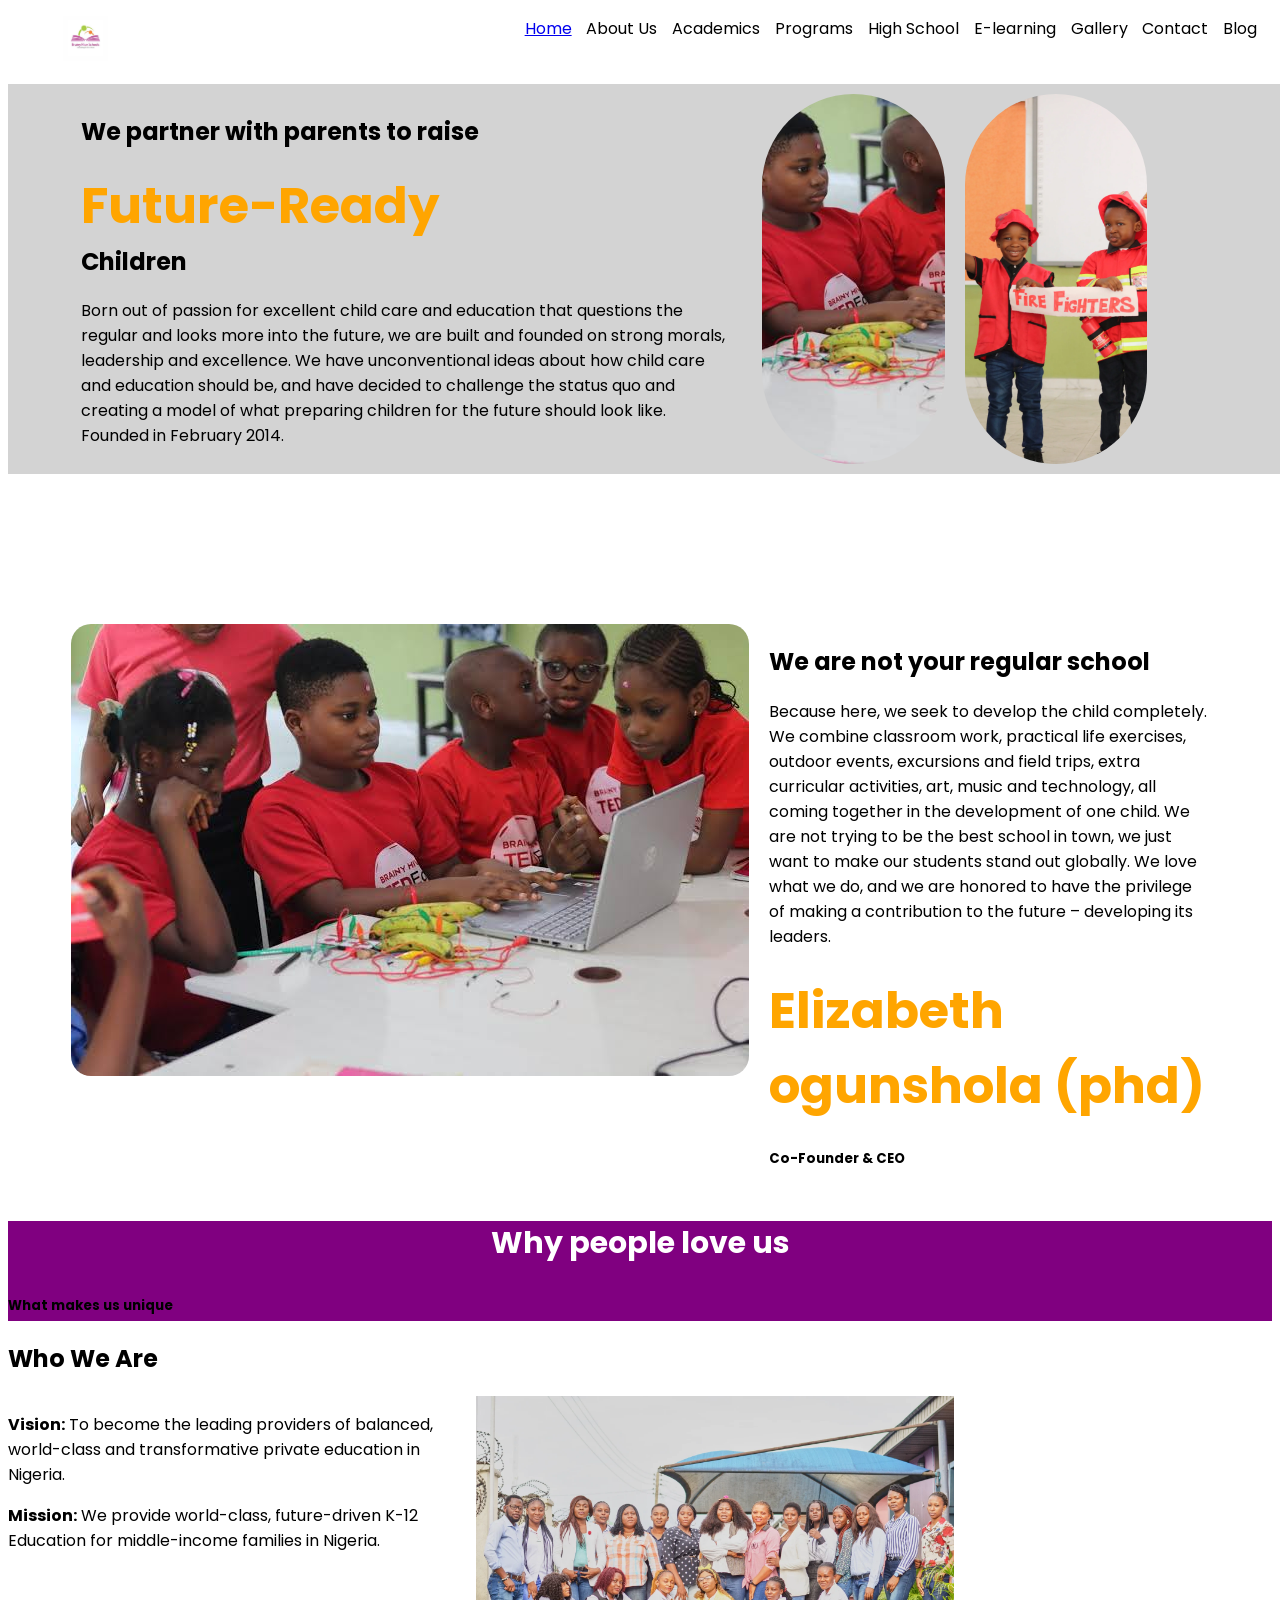
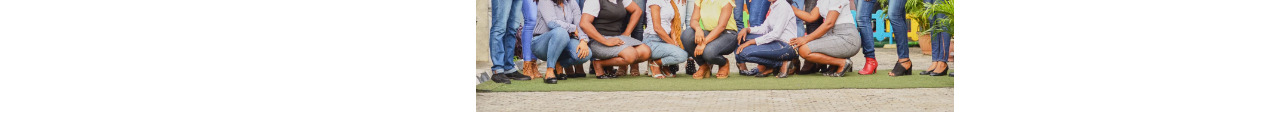
==== about us.html @ a7ee7b96 "next commit" ====
<!DOCTYPE html>
<html lang="en">

<head>
    <meta charset="UTF-8">
    <meta name="viewport" content="width=device-width, initial-scale=1.0">
    <title>About us</title>
    <link rel="stylesheet" href="about us.css">
</head>

<body>


    <header>
        <nav class="brain-nav">
            <ul class="brain-ul">
                <li><img width="10%" src="./Images/Brainy Hive Schools.jpg" alt=""></li>
              <li><a href="index.html">Home</a></li>
                <li>About Us</li>
                <li>Academics</li>
                <li>Programs</li>
                <li>High School</li>
                <li>E-learning</li>
                <li>Gallery</li>
                <li>Contact</li>
                <li>Blog</li>
            </ul>
        </nav>
    </header>
    <nav class="navbar">

        <a href="#" class="logo"><img width="10%" src="./Images/Brainy Hive Schools.jpg" alt=""></a>

        <input type="checkbox" id="menu-toggle">

        <label for="menu-toggle" class="menu-icon">
            <span></span>
            <span></span>
            <span></span>
        </label>

        <ul class="nav-links">


            <li><a href="index.html">Home</a></li>
            <li><a href="./about us.html">About Us</a></li>
            <li><a href="">Academics</a></li>
            <li>Programs</li>
            <li>High School</li>
            <li>E-learning</li>
            <li>Gallery</li>
            <li>Contact</li>
            <li>Blog</li>
        </ul>

    </nav>
    <section class="brainy-hive">
        <div class="firefighters">
            <div>
                <h2>We partner with parents to raise</h2>
                <h1><span class="spanner">Future-Ready</span><br>Children</h1>
                <p>Born out of passion for excellent child care and education that questions the regular and looks more
                    into the
                    future, we are built and founded on strong morals, leadership and excellence. We have unconventional
                    ideas
                    about how child care and education should be, and have decided to challenge the status quo and
                    creating a
                    model of what preparing children for the future should look like. Founded in February 2014.</p>
            </div>
            <div class="img">
                <img class="imgs" width="10%" src="./Images/ted edder.jpg" alt="">
                <img class="imgs" width="10%" src="./Images/IMG_2978-scaled.webp" alt="">
            </div>
        </div>

    </section>

    <section>
        <div class="coventry">
            <div>
                <img class="border" src="./Images/ted edder.jpg" alt="">
            </div>
            <div class="nice">
                <h2>We are not your regular school</h2>
                <p>Because here, we seek to develop the child completely. We combine classroom work, practical life
                    exercises, outdoor events, excursions and field trips, extra curricular activities, art, music and
                    technology, all coming together in the development of one child. We are not trying to be the best
                    school in town, we just want to make our students stand out globally. We love what we do, and we are
                    honored to have the privilege of making a contribution to the future – developing its leaders.</p>
                <h6><span class="spanner">Elizabeth ogunshola (phd)</span></h6>
                <h5>Co-Founder & CEO</h5>
            </div>
        </div>
    </section>
    <section class="Why-people-love-us">
        <h3>Why people love us</h3>
        <h5>What makes us unique</h5>
     <div>
        <div></div>
     </div>
            
         </section>
            
           















         <section class="sect">
        <h2>Who We Are</h2>
        <div class="mission">
            <div>
                <p><strong>Vision:</strong> To become the leading providers of balanced, world-class and transformative
                    private education
                    in Nigeria.</p>
                <p><strong>Mission:</strong> We provide world-class, future-driven K-12 Education for middle-income
                    families in Nigeria.
                </p>

            </div>
            <div>
                <img width="60%" src="./Images/teachers.webp" alt="">
            </div>
        </div>
    </section>
</body>

</html>
---- about us.css ----
@import url('https://fonts.googleapis.com/css2?family=Lobster+Two:ital,wght@0,400;0,700;1,400;1,700&family=Merriweather:ital,opsz,wght@0,18..144,300..900;1,18..144,300..900&family=Montserrat:ital,wght@0,100..900;1,100..900&family=Onest:wght@100..900&family=Oswald:wght@200..700&family=Poppins:ital,wght@0,100;0,200;0,300;0,400;0,500;0,600;0,700;0,800;0,900;1,100;1,200;1,300;1,400;1,500;1,600;1,700;1,800;1,900&display=swap');

/* NAVBAR */
.navbar {
    width: 100%;
    height: 70px;
    padding: 0px 15px;
    display: none;
    align-items: center;
    justify-content: space-between;
    background: black;
    position: relative;
    z-index: 1000;
}

.logo {

    font-size: 24px;
    font-weight: bold;
    text-decoration: none;
}

/* DESKTOP MENU */
.nav-links {
    display: flex;
    align-items: center;
    gap: 30px;
    list-style: none;
}

.nav-links a {

    text-decoration: none;
    font-size: 16px;
    transition: opacity 0.3s ease;
}

.nav-links a:hover {
    opacity: 0.7;
}

/* HIDE CHECKBOX */
#menu-toggle {
    display: none;
}

/* HAMBURGER */
.menu-icon {
    display: none;
    width: 30px;
    height: 24px;
    cursor: pointer;
    flex-direction: column;
    justify-content: space-between;
}

.menu-icon span {
    display: block;
    width: 100%;
    height: 3px;
    background: black;
    border-radius: 10px;
    transition: 0.3s ease;
}



body {
    font-family: Poppins;
}

.brain-ul {
    display: flex;
    justify-content: space-evenly;
    list-style-type: none;
    font-family: Poppins;

}

.brain-nav ul:first-child {
    margin-right: auto;
}

.spanner {
    color: orange;
    font-size: 50px;
}

.brainy-hive {
    background-color: lightgrey;
    margin: auto;
    padding: 10px;
    width: 100%;
}

.firefighters {
    display: flex;
    gap: 30px;
    width: 90%;
    margin: auto;

}

.img {
    display: flex;

    gap: 20px;
}

.imgs {
    border-radius: 200px;
    object-fit: cover;
    width: 40%;
}

.coventry {
    display: flex;
    margin: auto;
    width: 90%;
    gap: 20px;
    margin-top: 150px;
}

.border {
    border-radius: 20px;
}

.Why-people-love-us {
    background-color: purple;
    height: 100px;
}

.Why-people-love-us h3{
    color: white;
    text-align: center;
    font-size: 30px;
}

.mission {
    display: flex;
    gap: 20px;
margin: auto;
}

@media(max-width: 768px) {
       .navbar {
        background-color: white;

    }

    .menu-icon {
        display: flex;
        flex-direction: column;
        justify-content: space-between;
        align-items: center;
        margin-left: auto;
    }

    .nav-links {
        position: absolute;
        top: 70px;
        left: 0;

        width: 100%;
        padding: 25px 5%;

        background: white;

        flex-direction: column;
        align-items: flex-start;
        gap: 20px;

        opacity: 0;
        visibility: hidden;
        transform: translateY(-10px);

        transition:
            opacity 0.3s ease,
            transform 0.3s ease,
            visibility 0.3s ease;
    }

    /* SHOW MENU */
    #menu-toggle:checked~.nav-links {
        opacity: 1;
        visibility: visible;
        transform: translateY(0);
    }

    /* TURN HAMBURGER INTO X */
    #menu-toggle:checked+.menu-icon span:nth-child(1) {
        transform: translateY(10.5px) rotate(45deg);
    }

    #menu-toggle:checked+.menu-icon span:nth-child(2) {
        opacity: 0;
    }

    #menu-toggle:checked+.menu-icon span:nth-child(3) {
        transform: translateY(-10.5px) rotate(-45deg);
    }

    header {
        display: none;
    }
    .firefighters {
        flex-direction: column;
    }

    .coventry {
        flex-direction: column-reverse;
       
    }

    .border {
        width: 100%;
    }

    .spanner {
        font-size: 20px;
    }

    .mission {
        flex-direction: column-reverse;
        width: 100%;
        text-align: center;
    }

    .sect h2 {
        text-align: center;
    }
}
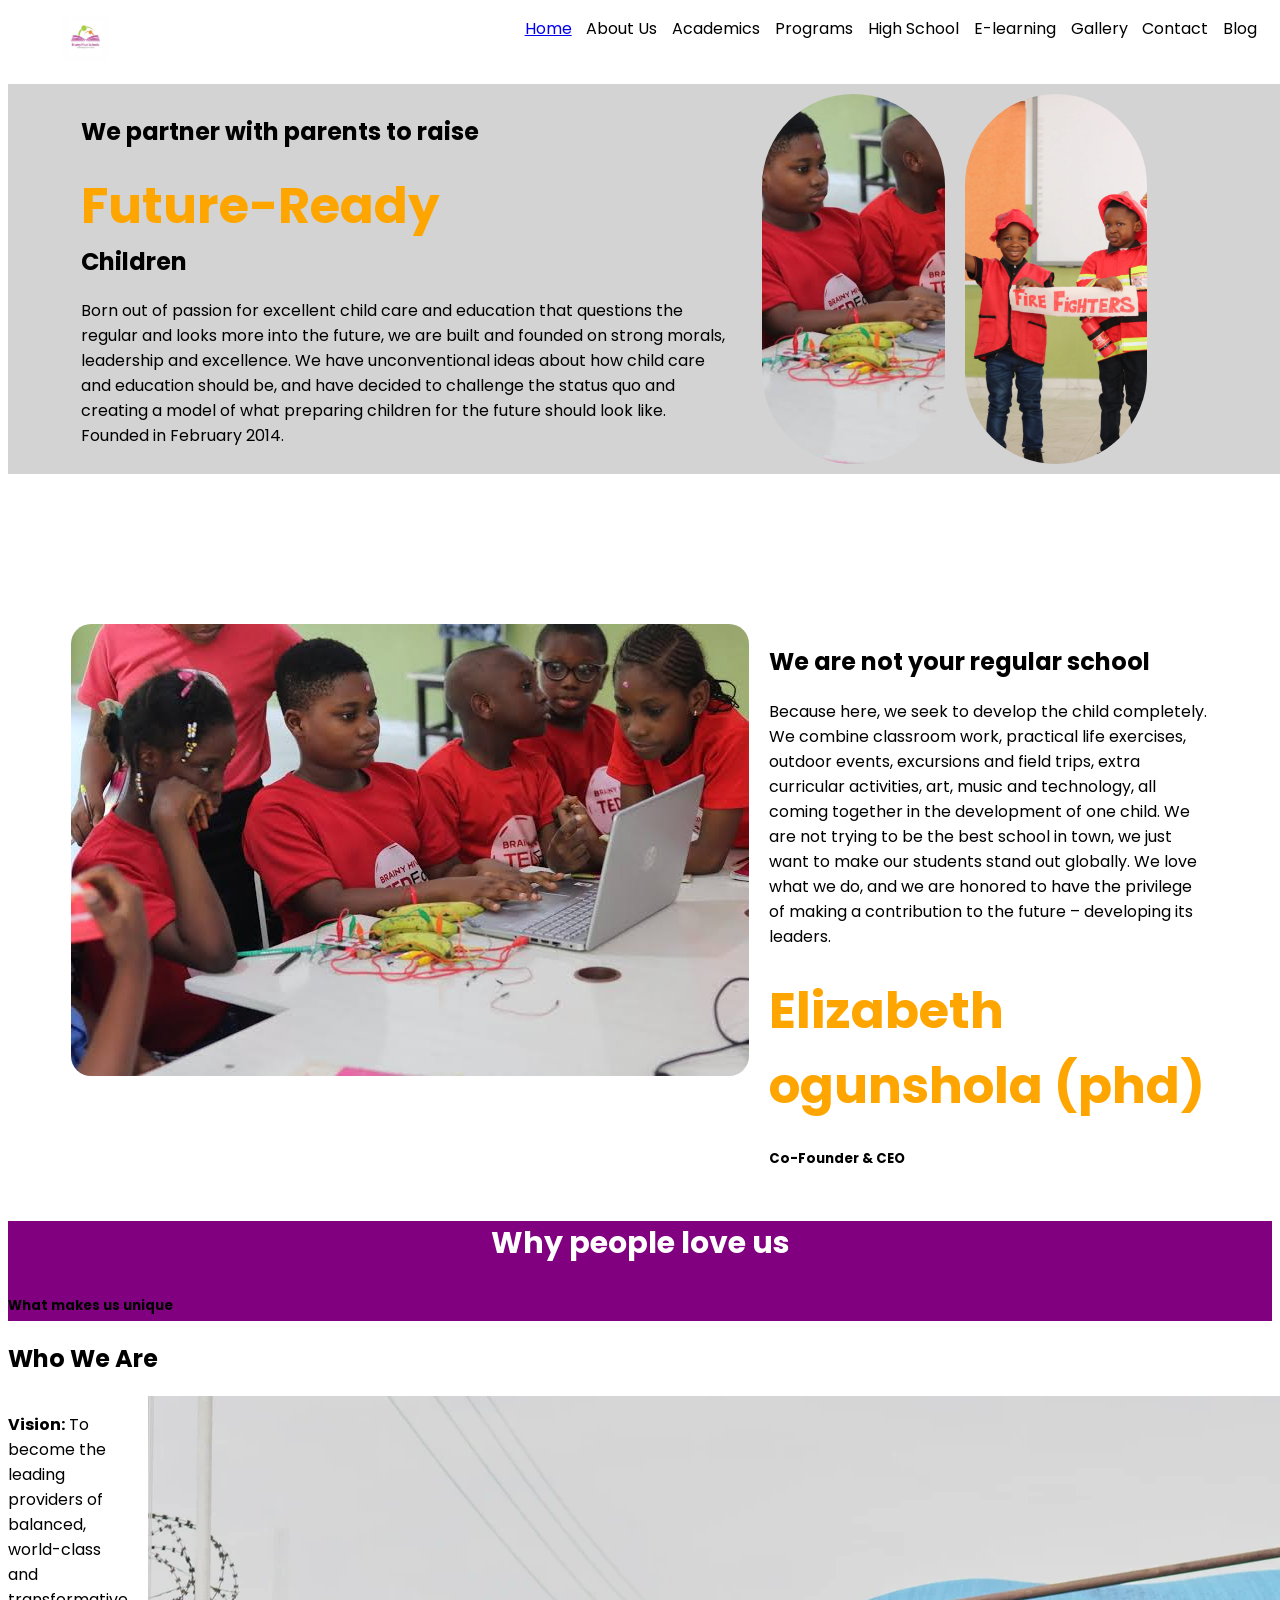
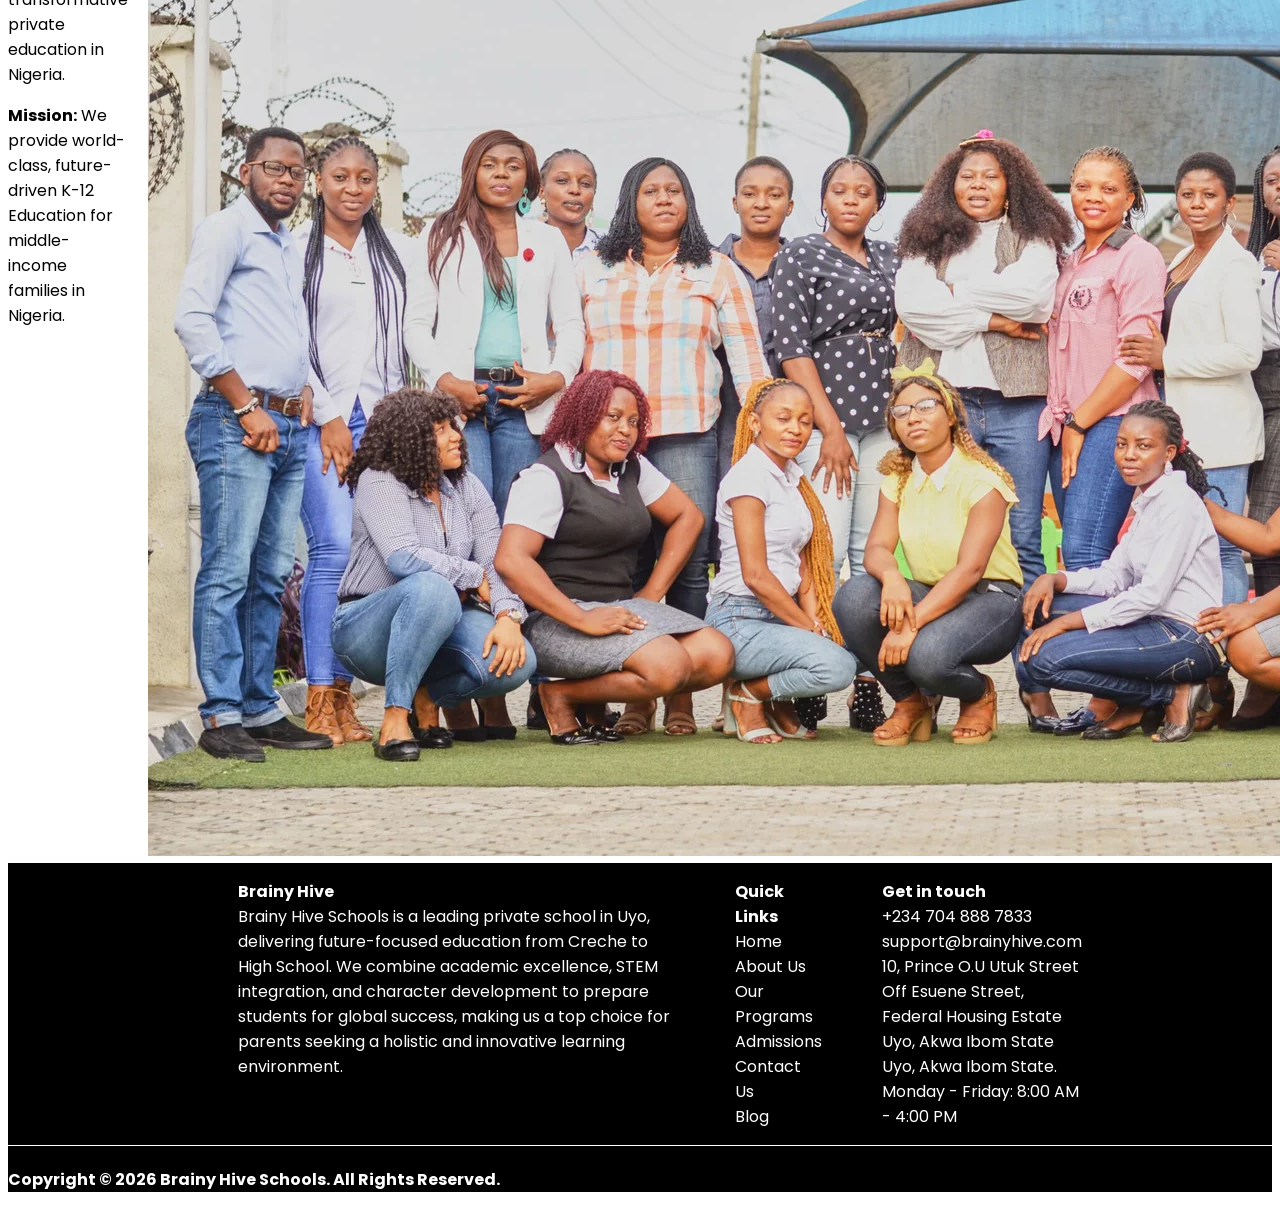
==== commit c0a3fa50: "first commit" ====
--- a/about us.html
+++ b/about us.html
@@ -44,7 +44,7 @@
 
             <li><a href="index.html">Home</a></li>
             <li><a href="./about us.html">About Us</a></li>
-            <li><a href="">Academics</a></li>
+            <li><a href="./academics.html">Academics</a></li>
             <li>Programs</li>
             <li>High School</li>
             <li>E-learning</li>
@@ -130,10 +130,46 @@
 
             </div>
             <div>
-                <img width="60%" src="./Images/teachers.webp" alt="">
+                <img class="imng" src="./Images/teachers.webp" alt="">
             </div>
         </div>
     </section>
+     <footer class="fot">
+            <div class="footer-div">
+                <ul>
+                    <li><strong>Brainy Hive</strong></li>
+                    <li>Brainy Hive Schools is a leading private school in Uyo, delivering future-focused education from
+                        Creche to High School. We combine academic excellence, STEM integration, and character
+                        development
+                        to prepare students for global success, making us a top choice for parents seeking a holistic
+                        and
+                        innovative learning environment.</li>
+
+                </ul>
+                <ul>
+                    <li><Strong>Quick Links</Strong></li>
+                    <li>Home</li>
+                    <li>About Us</li>
+                    <li>Our Programs</li>
+                    <li>Admissions</li>
+                    <li>Contact Us</li>
+                    <li>Blog</li>
+                </ul>
+                <ul>
+                    <li><strong>Get in touch</strong></li>
+                    <li>+234 704 888 7833</li>
+                    <li>support@brainyhive.com</li>
+                    <li>10, Prince O.U Utuk Street Off Esuene Street, Federal Housing Estate Uyo, Akwa Ibom State Uyo,
+                        Akwa
+                        Ibom State.</li>
+                    <li>Monday - Friday: 8:00 AM - 4:00 PM</li>
+                </ul>
+
+            </div>
+            <div class="last">
+                <h4>Copyright © 2026 Brainy Hive Schools. All Rights Reserved.</h4>
+            </div>
+        </footer>
 </body>
 
 </html>
--- a/about us.css
+++ b/about us.css
@@ -130,7 +130,7 @@
     height: 100px;
 }
 
-.Why-people-love-us h3{
+.Why-people-love-us h3 {
     color: white;
     text-align: center;
     font-size: 30px;
@@ -139,11 +139,40 @@
 .mission {
     display: flex;
     gap: 20px;
-margin: auto;
-}
+    margin: auto;
+}
+
+.fot {
+    font-family: Poppins;
+    background-color: black;
+    color: white;
+
+
+
+}
+
+.last {
+    border-top: 1px white solid;
+}
+
+.footer-div {
+    display: flex;
+    gap: 20px;
+    width: 70%;
+    margin: auto;
+    
+}
+
+.footer-div li {
+    list-style-type: none;
+
+
+}
+
+
 
 @media(max-width: 768px) {
-       .navbar {
+    .navbar {
         background-color: white;
 
     }
@@ -154,6 +183,16 @@
         justify-content: space-between;
         align-items: center;
         margin-left: auto;
+    }
+
+    .footer-div {
+        flex-direction: column;
+        margin: 0px;
+        padding: 0px;
+    }
+
+    .last {
+        text-align: center;
     }
 
     .nav-links {
@@ -203,13 +242,14 @@
     header {
         display: none;
     }
+
     .firefighters {
         flex-direction: column;
     }
 
     .coventry {
         flex-direction: column-reverse;
-       
+
     }
 
     .border {
@@ -229,4 +269,4 @@
     .sect h2 {
         text-align: center;
     }
-}
+}
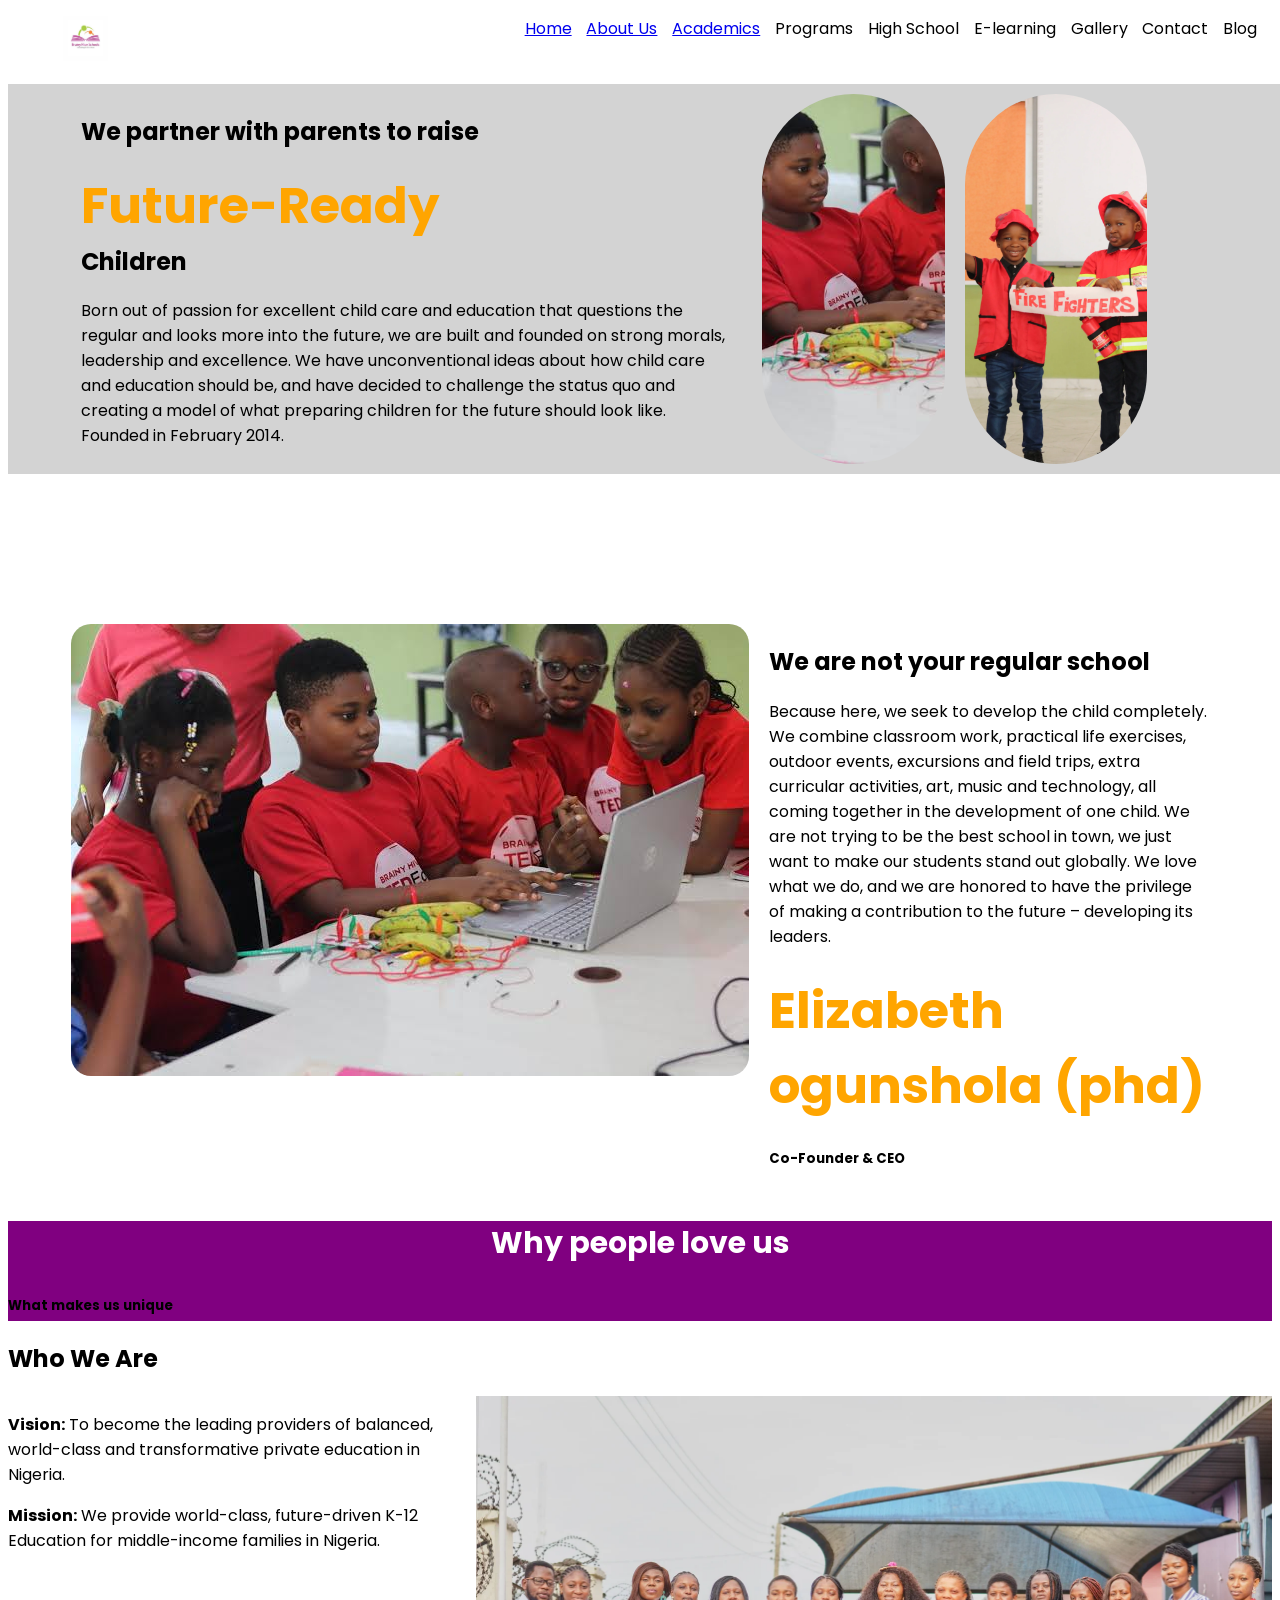
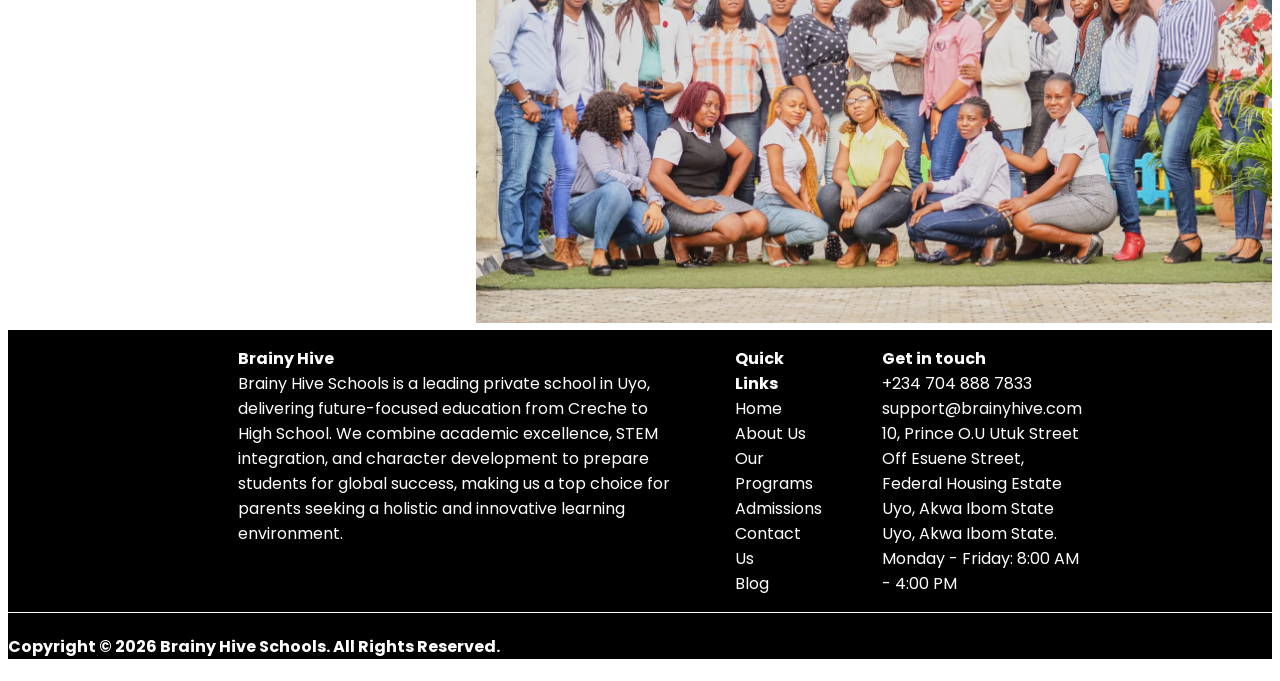
==== commit c2b799b1: "next commit" ====
--- a/about us.html
+++ b/about us.html
@@ -16,8 +16,8 @@
             <ul class="brain-ul">
                 <li><img width="10%" src="./Images/Brainy Hive Schools.jpg" alt=""></li>
               <li><a href="index.html">Home</a></li>
-                <li>About Us</li>
-                <li>Academics</li>
+                <li><a href="about us.html">About Us</a></li>
+                <li><a href="academics.html">Academics</a></li>
                 <li>Programs</li>
                 <li>High School</li>
                 <li>E-learning</li>
@@ -130,7 +130,7 @@
 
             </div>
             <div>
-                <img class="imng" src="./Images/teachers.webp" alt="">
+                <img width="100%" class="imng" src="./Images/teachers.webp" alt="">
             </div>
         </div>
     </section>
--- a/about us.css
+++ b/about us.css
@@ -19,6 +19,9 @@
     font-weight: bold;
     text-decoration: none;
 }
+.inmg {
+    width: 0% !important;
+}
 
 /* DESKTOP MENU */
 .nav-links {
@@ -176,6 +179,9 @@
         background-color: white;
 
     }
+    .inmg {
+        width: 0%;
+    }
 
     .menu-icon {
         display: flex;
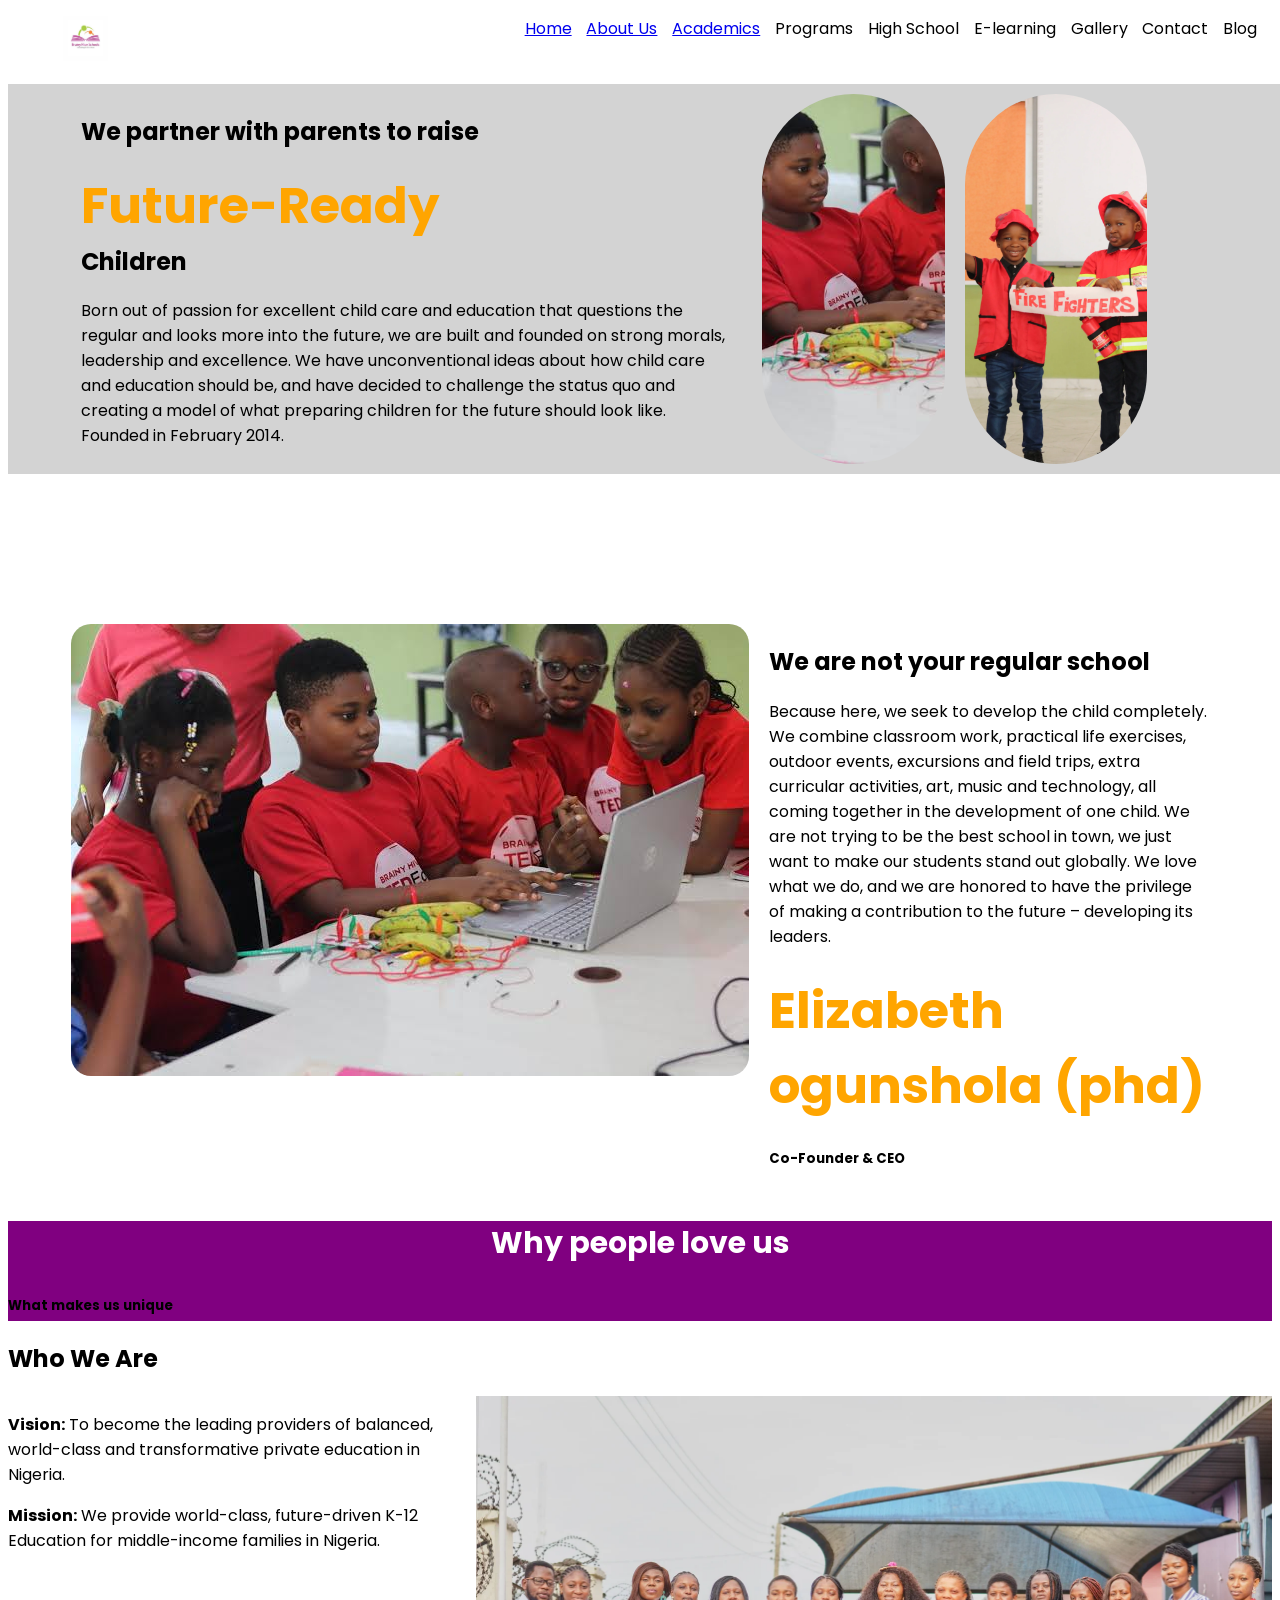
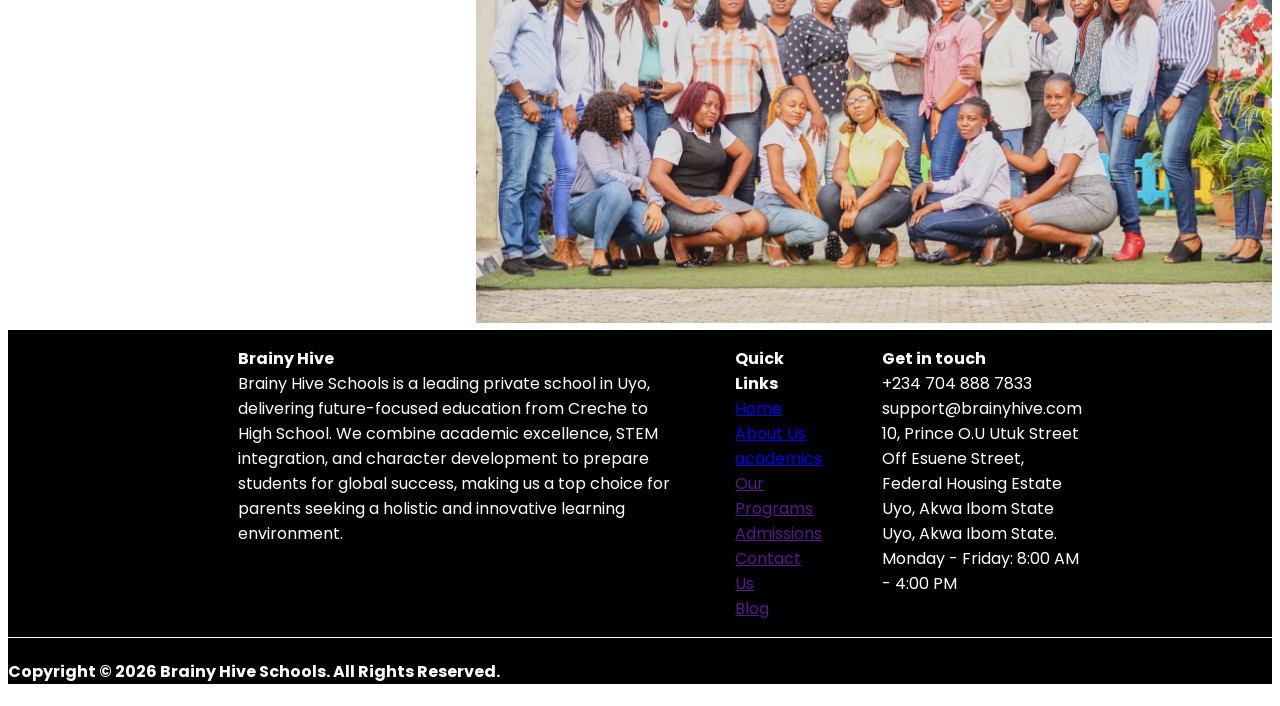
==== commit c79b6c9d: "My first commit" ====
--- a/about us.html
+++ b/about us.html
@@ -134,7 +134,8 @@
             </div>
         </div>
     </section>
-     <footer class="fot">
+    
+        <footer class="fot">
             <div class="footer-div">
                 <ul>
                     <li><strong>Brainy Hive</strong></li>
@@ -148,12 +149,13 @@
                 </ul>
                 <ul>
                     <li><Strong>Quick Links</Strong></li>
-                    <li>Home</li>
-                    <li>About Us</li>
-                    <li>Our Programs</li>
-                    <li>Admissions</li>
-                    <li>Contact Us</li>
-                    <li>Blog</li>
+                    <a href="./index.html"><li>Home</li></a>
+                    <a href="./about us.html"><li>About Us</li></a>
+                   <a href="./academics.html"> <li>academics</li></a>
+                    <a href=""><li>Our Programs</li></a>
+                    <a href=""><li>Admissions</li></a>
+                    <a href=""><li>Contact Us</li></a>
+                    <a href=""><li>Blog</li></a>
                 </ul>
                 <ul>
                     <li><strong>Get in touch</strong></li>
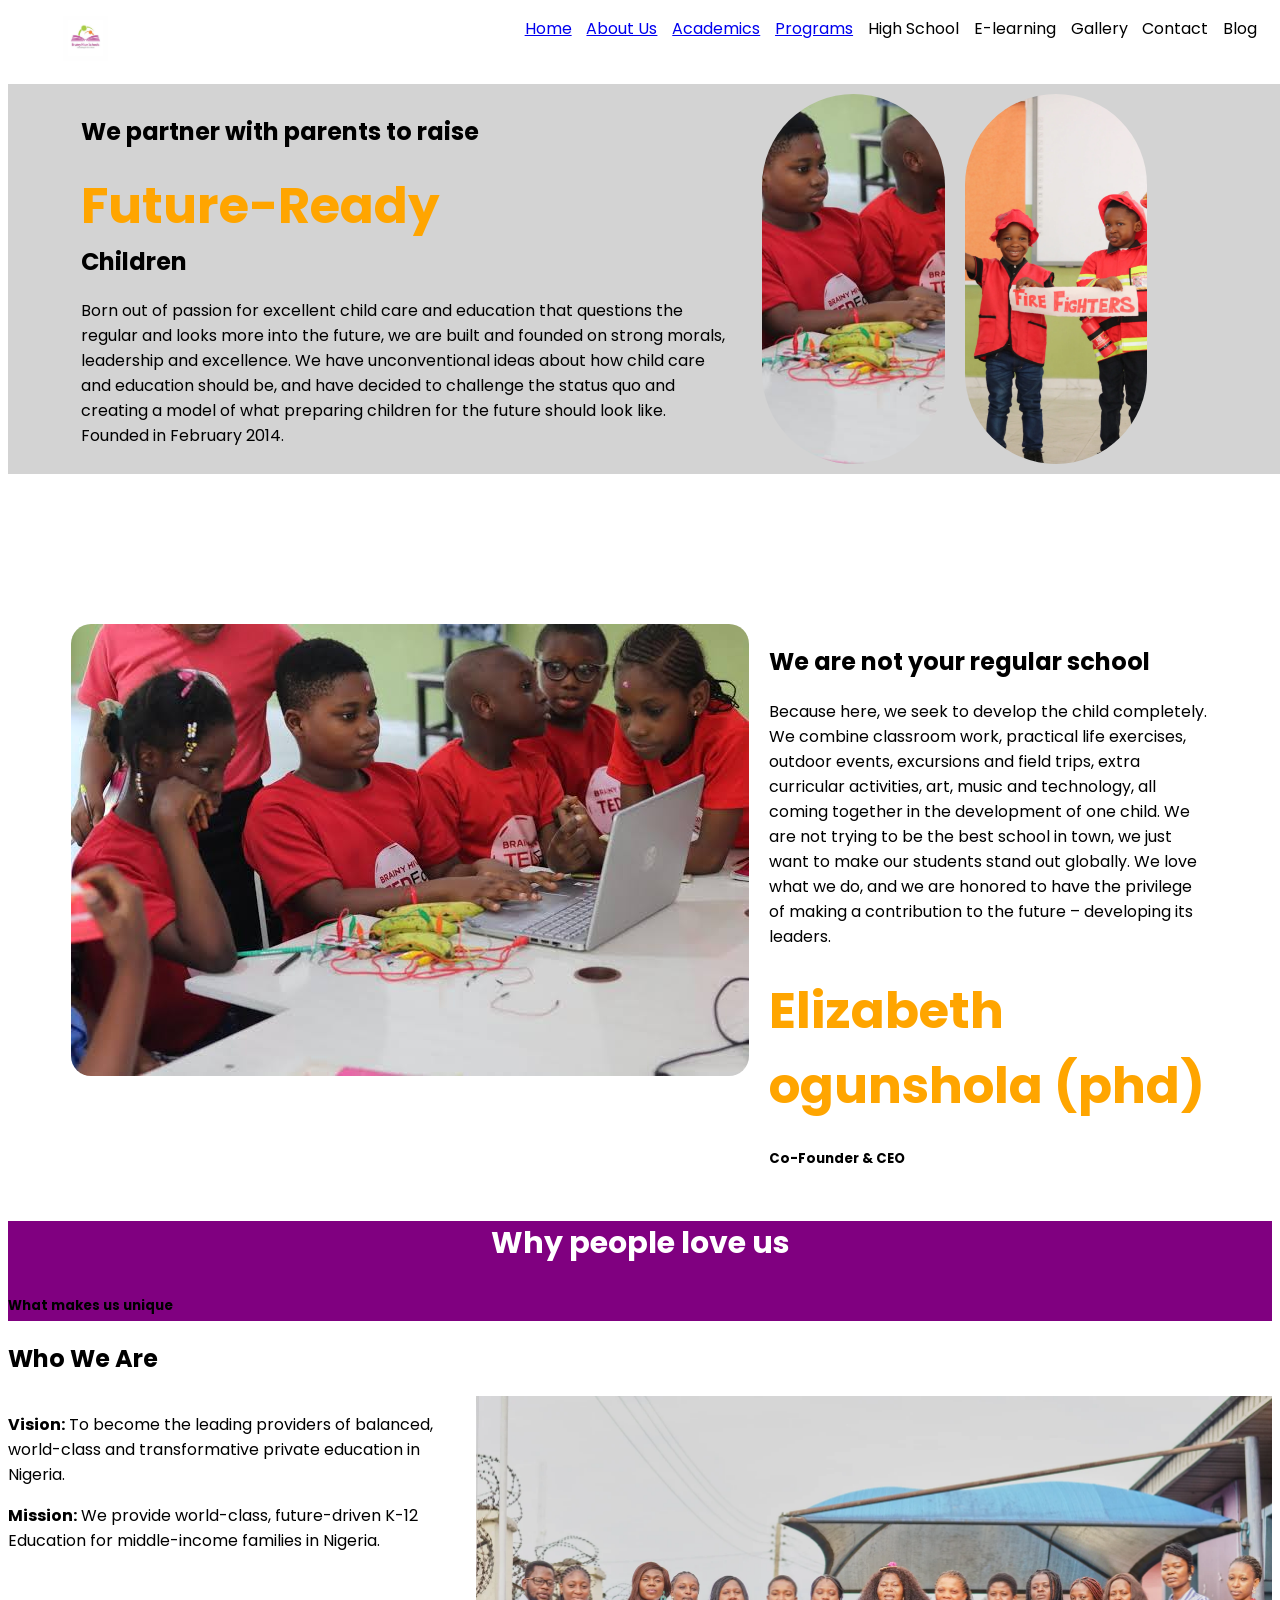
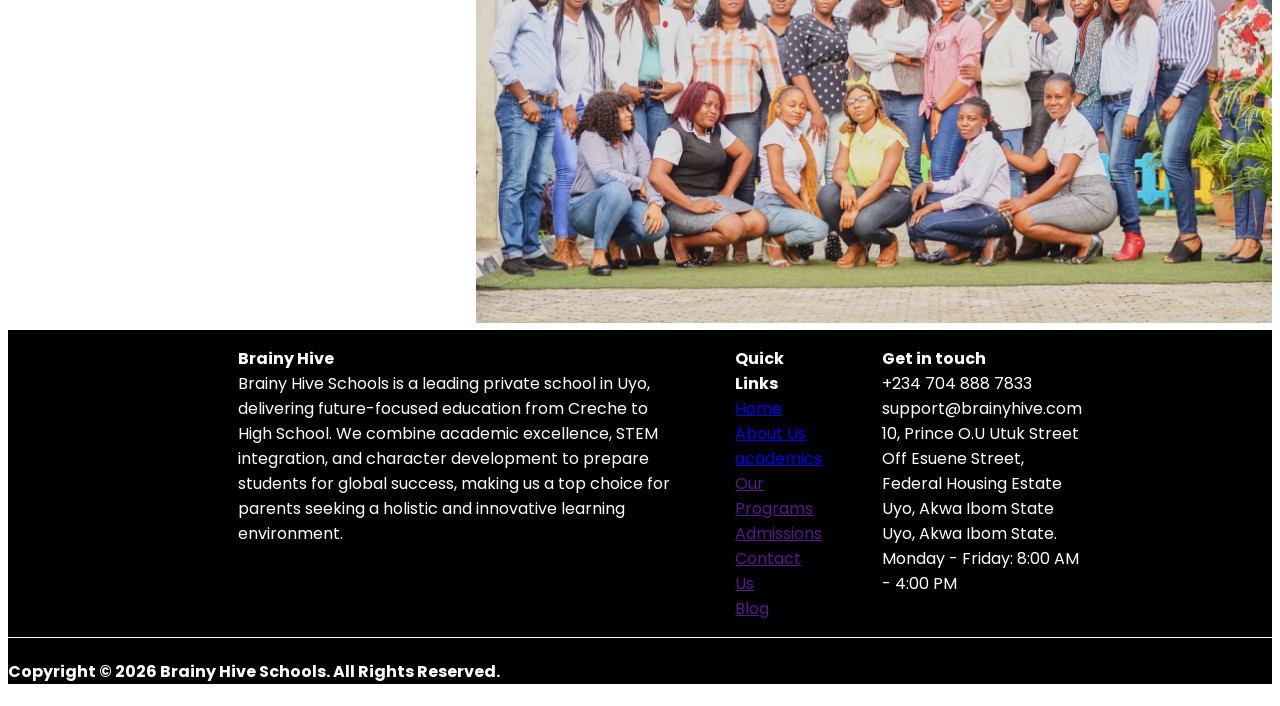
==== commit 9a04776f: "next commit" ====
--- a/about us.html
+++ b/about us.html
@@ -14,11 +14,11 @@
     <header>
         <nav class="brain-nav">
             <ul class="brain-ul">
-                <li><img width="10%" src="./Images/Brainy Hive Schools.jpg" alt=""></li>
-              <li><a href="index.html">Home</a></li>
+                <li><a href="index.html"><img width="10%" src="./Images/Brainy Hive Schools.jpg" alt=""></a></li>
+                <li><a href="index.html">Home</a></li>
                 <li><a href="about us.html">About Us</a></li>
                 <li><a href="academics.html">Academics</a></li>
-                <li>Programs</li>
+                <li><a href="./programs.html">Programs</a></li>
                 <li>High School</li>
                 <li>E-learning</li>
                 <li>Gallery</li>
@@ -95,13 +95,11 @@
     <section class="Why-people-love-us">
         <h3>Why people love us</h3>
         <h5>What makes us unique</h5>
-     <div>
-        <div></div>
-     </div>
-            
-         </section>
-            
-           
+        <div>
+            <div></div>
+        </div>
+
+    </section>
 
 
 
@@ -117,7 +115,9 @@
 
 
 
-         <section class="sect">
+
+
+    <section class="sect">
         <h2>Who We Are</h2>
         <div class="mission">
             <div>
@@ -134,44 +134,58 @@
             </div>
         </div>
     </section>
-    
-        <footer class="fot">
-            <div class="footer-div">
-                <ul>
-                    <li><strong>Brainy Hive</strong></li>
-                    <li>Brainy Hive Schools is a leading private school in Uyo, delivering future-focused education from
-                        Creche to High School. We combine academic excellence, STEM integration, and character
-                        development
-                        to prepare students for global success, making us a top choice for parents seeking a holistic
-                        and
-                        innovative learning environment.</li>
 
-                </ul>
-                <ul>
-                    <li><Strong>Quick Links</Strong></li>
-                    <a href="./index.html"><li>Home</li></a>
-                    <a href="./about us.html"><li>About Us</li></a>
-                   <a href="./academics.html"> <li>academics</li></a>
-                    <a href=""><li>Our Programs</li></a>
-                    <a href=""><li>Admissions</li></a>
-                    <a href=""><li>Contact Us</li></a>
-                    <a href=""><li>Blog</li></a>
-                </ul>
-                <ul>
-                    <li><strong>Get in touch</strong></li>
-                    <li>+234 704 888 7833</li>
-                    <li>support@brainyhive.com</li>
-                    <li>10, Prince O.U Utuk Street Off Esuene Street, Federal Housing Estate Uyo, Akwa Ibom State Uyo,
-                        Akwa
-                        Ibom State.</li>
-                    <li>Monday - Friday: 8:00 AM - 4:00 PM</li>
-                </ul>
+    <footer class="fot">
+        <div class="footer-div">
+            <ul>
+                <li><strong>Brainy Hive</strong></li>
+                <li>Brainy Hive Schools is a leading private school in Uyo, delivering future-focused education from
+                    Creche to High School. We combine academic excellence, STEM integration, and character
+                    development
+                    to prepare students for global success, making us a top choice for parents seeking a holistic
+                    and
+                    innovative learning environment.</li>
 
-            </div>
-            <div class="last">
-                <h4>Copyright © 2026 Brainy Hive Schools. All Rights Reserved.</h4>
-            </div>
-        </footer>
+            </ul>
+            <ul>
+                <li><Strong>Quick Links</Strong></li>
+                <a href="./index.html">
+                    <li>Home</li>
+                </a>
+                <a href="./about us.html">
+                    <li>About Us</li>
+                </a>
+                <a href="./academics.html">
+                    <li>academics</li>
+                </a>
+                <a href="">
+                    <li>Our Programs</li>
+                </a>
+                <a href="">
+                    <li>Admissions</li>
+                </a>
+                <a href="">
+                    <li>Contact Us</li>
+                </a>
+                <a href="">
+                    <li>Blog</li>
+                </a>
+            </ul>
+            <ul>
+                <li><strong>Get in touch</strong></li>
+                <li>+234 704 888 7833</li>
+                <li>support@brainyhive.com</li>
+                <li>10, Prince O.U Utuk Street Off Esuene Street, Federal Housing Estate Uyo, Akwa Ibom State Uyo,
+                    Akwa
+                    Ibom State.</li>
+                <li>Monday - Friday: 8:00 AM - 4:00 PM</li>
+            </ul>
+
+        </div>
+        <div class="last">
+            <h4>Copyright © 2026 Brainy Hive Schools. All Rights Reserved.</h4>
+        </div>
+    </footer>
 </body>
 
 </html>
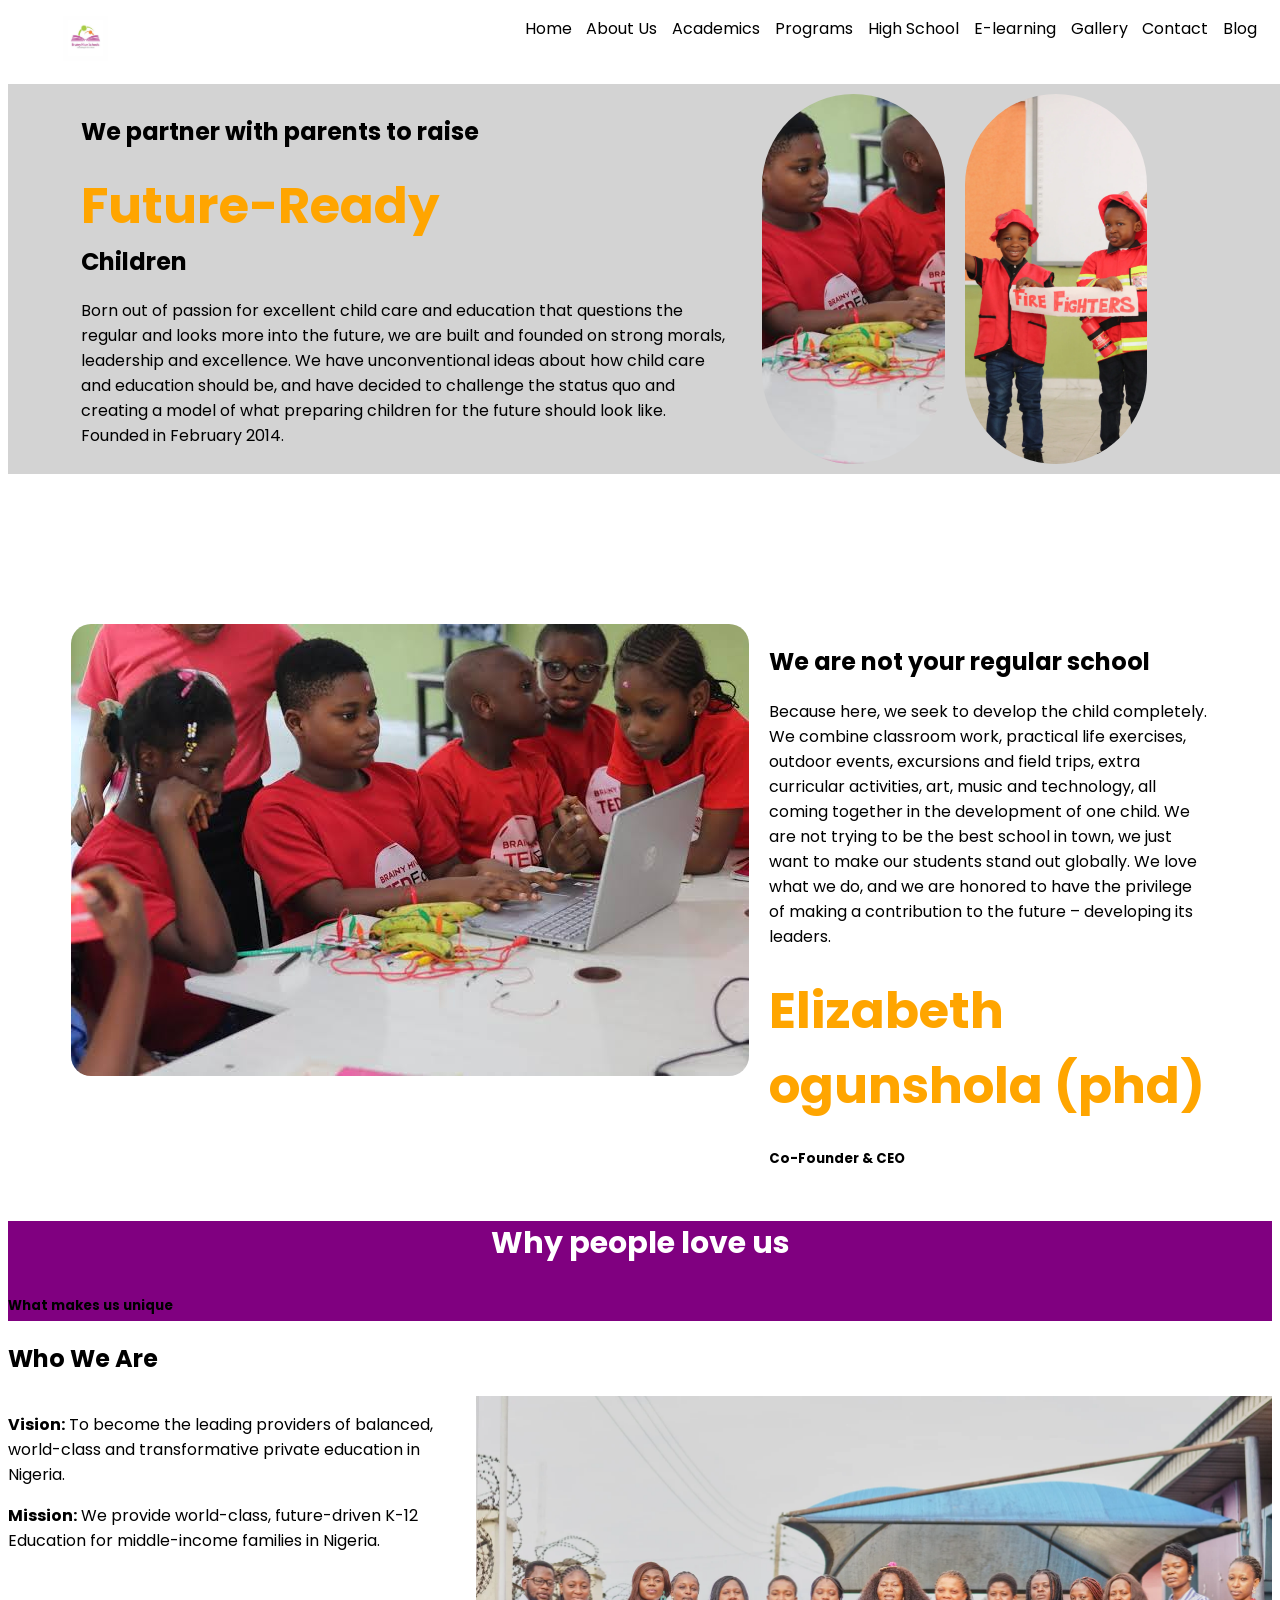
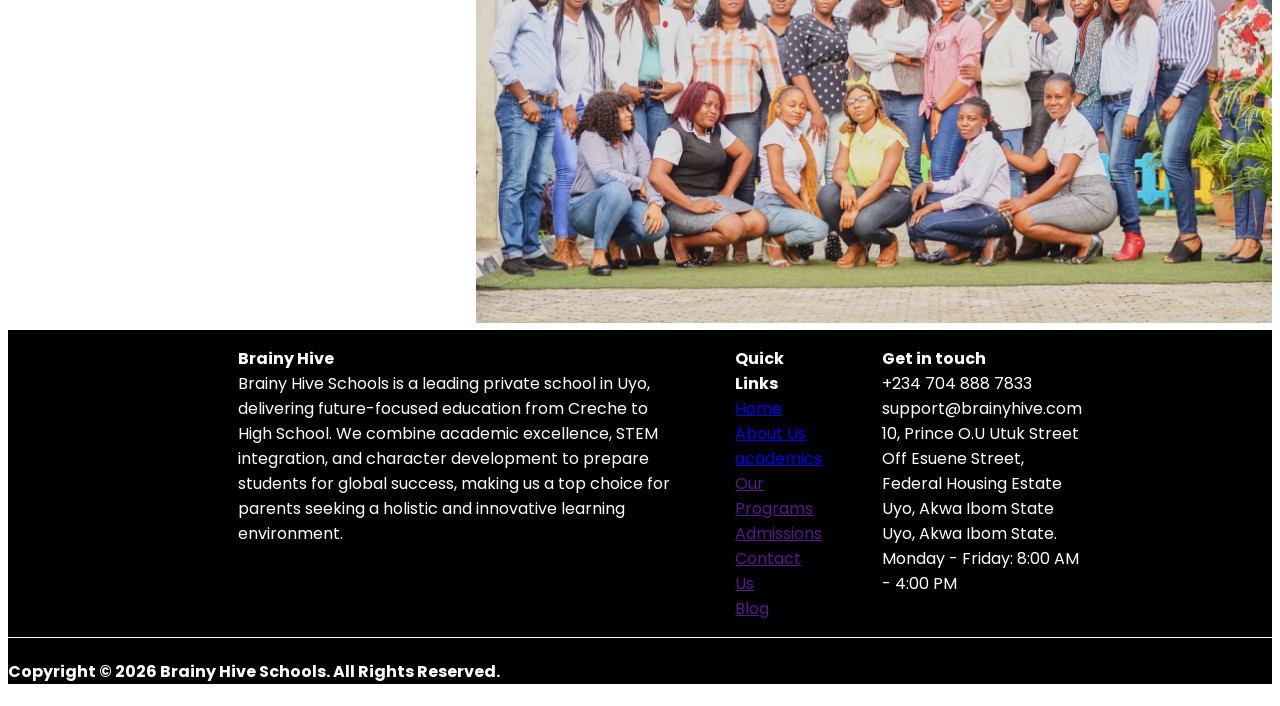
==== commit 2524bd32: "next commit" ====
--- a/about us.html
+++ b/about us.html
@@ -19,7 +19,7 @@
                 <li><a href="about us.html">About Us</a></li>
                 <li><a href="academics.html">Academics</a></li>
                 <li><a href="./programs.html">Programs</a></li>
-                <li>High School</li>
+                <li><a href="./high school.html">High School</a></li>
                 <li>E-learning</li>
                 <li>Gallery</li>
                 <li>Contact</li>
--- a/about us.css
+++ b/about us.css
@@ -22,6 +22,16 @@
 .inmg {
     width: 0% !important;
 }
+.brain-ul a {
+    text-decoration: none;
+
+    color: black;
+}
+
+.brain-ul a:hover {
+    text-decoration: none;
+    color: green;
+}
 
 /* DESKTOP MENU */
 .nav-links {
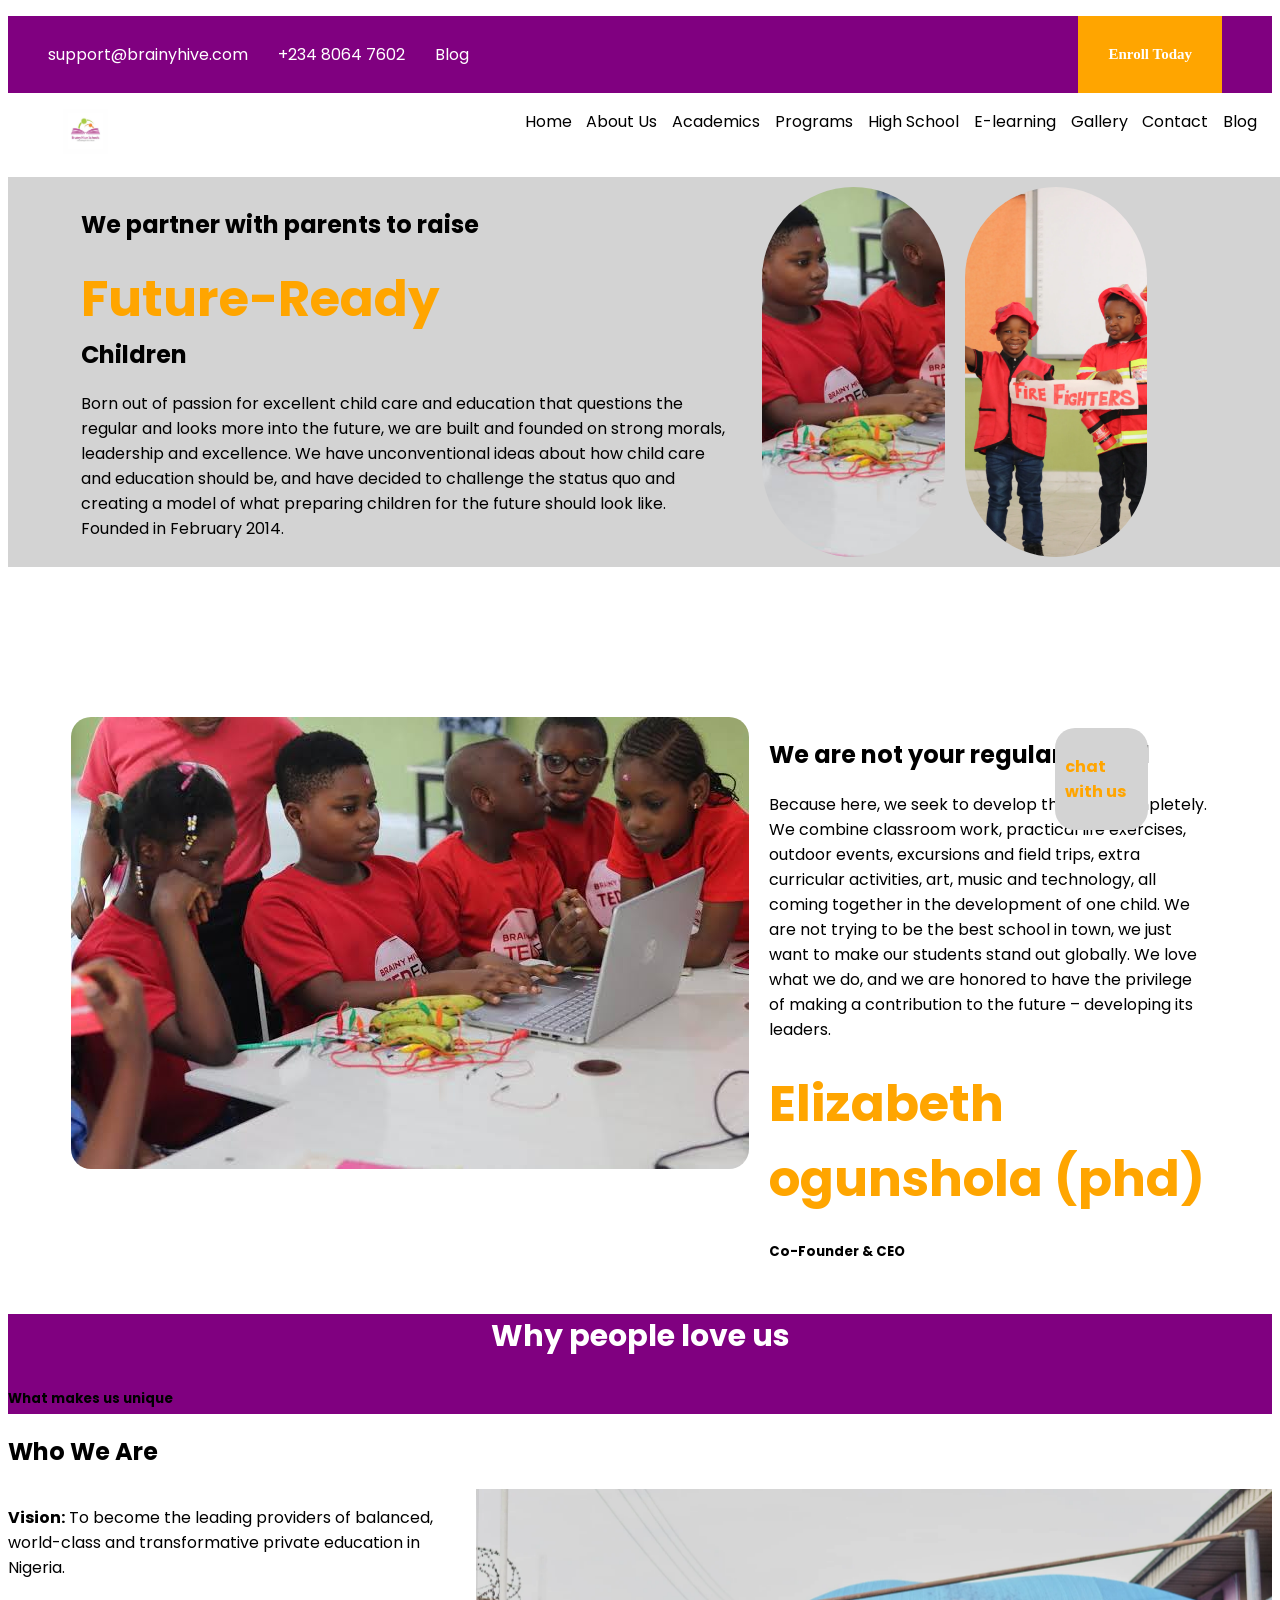
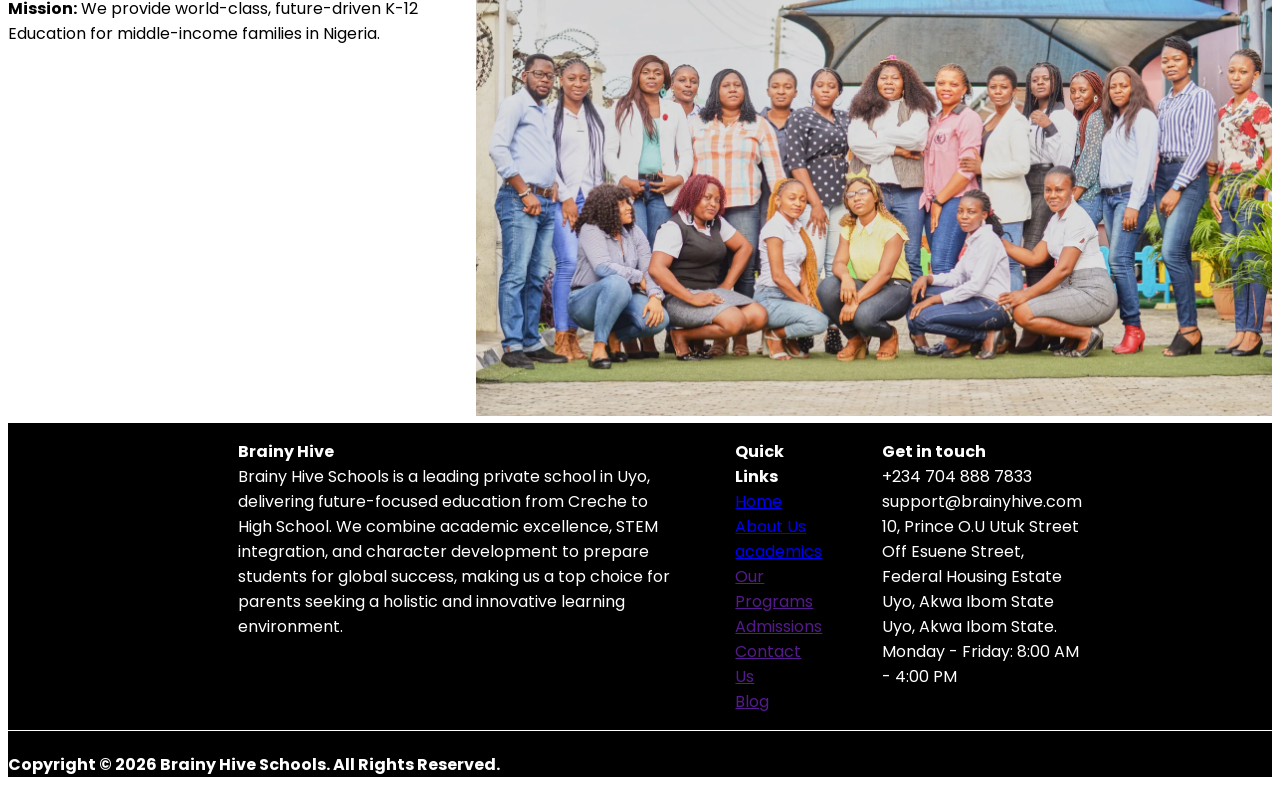
==== commit c01c0e14: "next commit" ====
--- a/about us.html
+++ b/about us.html
@@ -9,7 +9,27 @@
 </head>
 
 <body>
-
+       <ul class="nav-links">
+
+        <div class="subsitution">
+            <li><a href="mailto:aregbesolajoy247@gmail.com">support@brainyhive.com</a></li>
+            <li><a href="https://wa.me/2348138841586">+234 8064 7602</a></li>
+            <li>Blog</li>
+        </div>
+        <div class="enroll-today">
+            <button class="enroll-mi-casa">Enroll Today</button>
+
+        </div>
+
+
+
+    </ul>
+     <div class="fixed-button">
+        <span class="ifneeded">
+            <p>chat with us</p>
+        </span>
+        <img width="30%" src="./images/whatsapp-removebg-preview.png" alt="">
+    </div>
 
     <header>
         <nav class="brain-nav">
--- a/about us.css
+++ b/about us.css
@@ -89,6 +89,53 @@
     font-family: Poppins;
 
 }
+.subsitution  {
+    display: flex;
+    gap: 30px;
+    color: white;
+    font-family: Poppins;
+}
+
+.subsitution a {
+    color: white;
+}
+
+.enroll-mi-casa {
+    padding: 30px;
+    margin-right: 50px;
+    color: white;
+    font-size: 15px;
+    font-weight: 600;
+    background-color: orange;
+    border: none;
+    font-family: Poppins;
+
+}
+.nav-links {
+    display: flex;
+    background-color: purple;
+    justify-content: space-between;
+    color: white;
+    
+    align-items: center;
+    gap: 30px;
+    list-style: none;
+}
+
+.fixed-button {
+
+    padding: 20px;
+    border: none;
+    border-radius: 20px;
+    margin-top: 20px;
+    margin-left: 1000px !important;
+    color: orange;
+    cursor: pointer;
+    position: fixed;
+    bottom: 50px;
+    right: 50px;
+  
+}
 
 .brain-nav ul:first-child {
     margin-right: auto;
@@ -162,6 +209,30 @@
 
 
 
+}
+
+.fixed-button {
+    padding: 20px;
+    border: none;
+    border-radius: 20px;
+    margin-top: 20px;
+    margin-left: 1000px !important;
+    font-family: Poppins;
+    cursor: pointer;
+    position: fixed;
+    bottom: 50px;
+    right: 50px;
+    display: flex;
+    gap: 30px;
+    align-items: center;
+}
+
+
+.ifneeded {
+    background-color: lightgrey;
+    padding: 10px;
+    border-radius: 20px;
+    font-weight: 700;
 }
 
 .last {
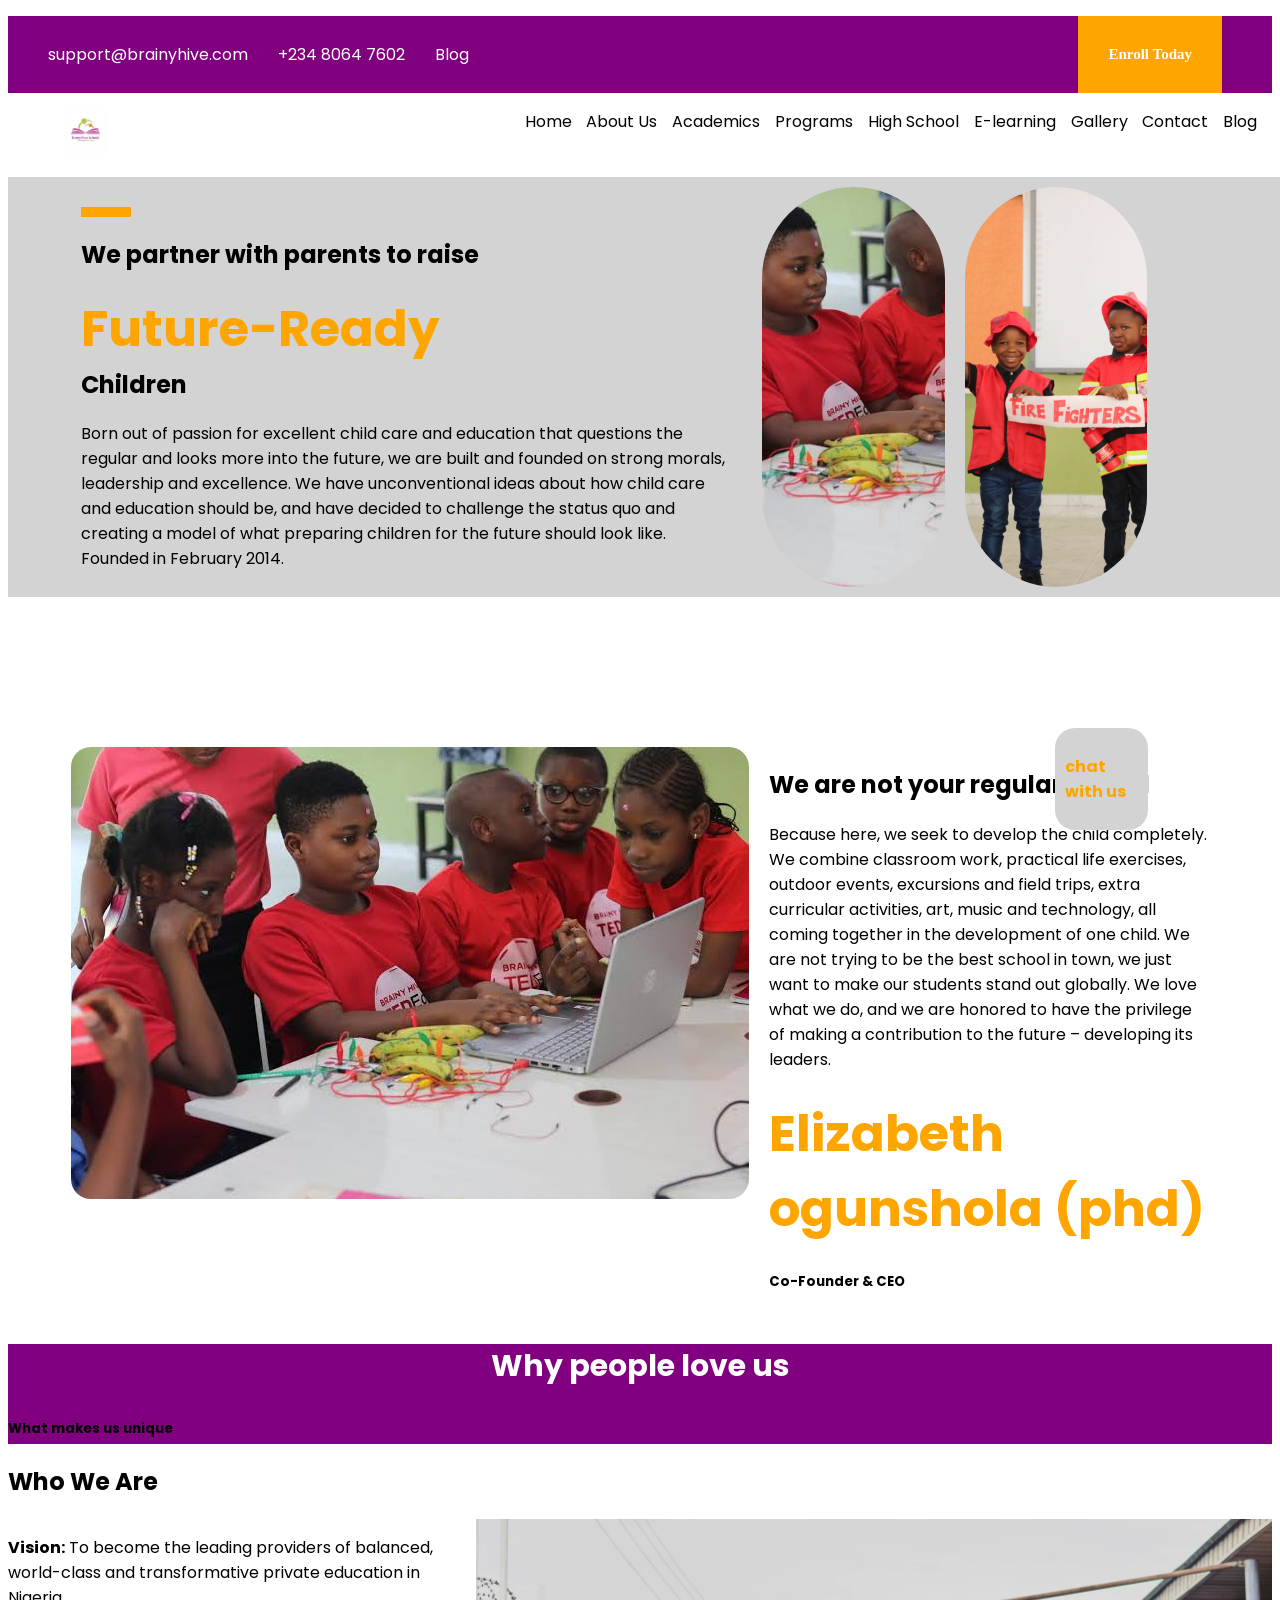
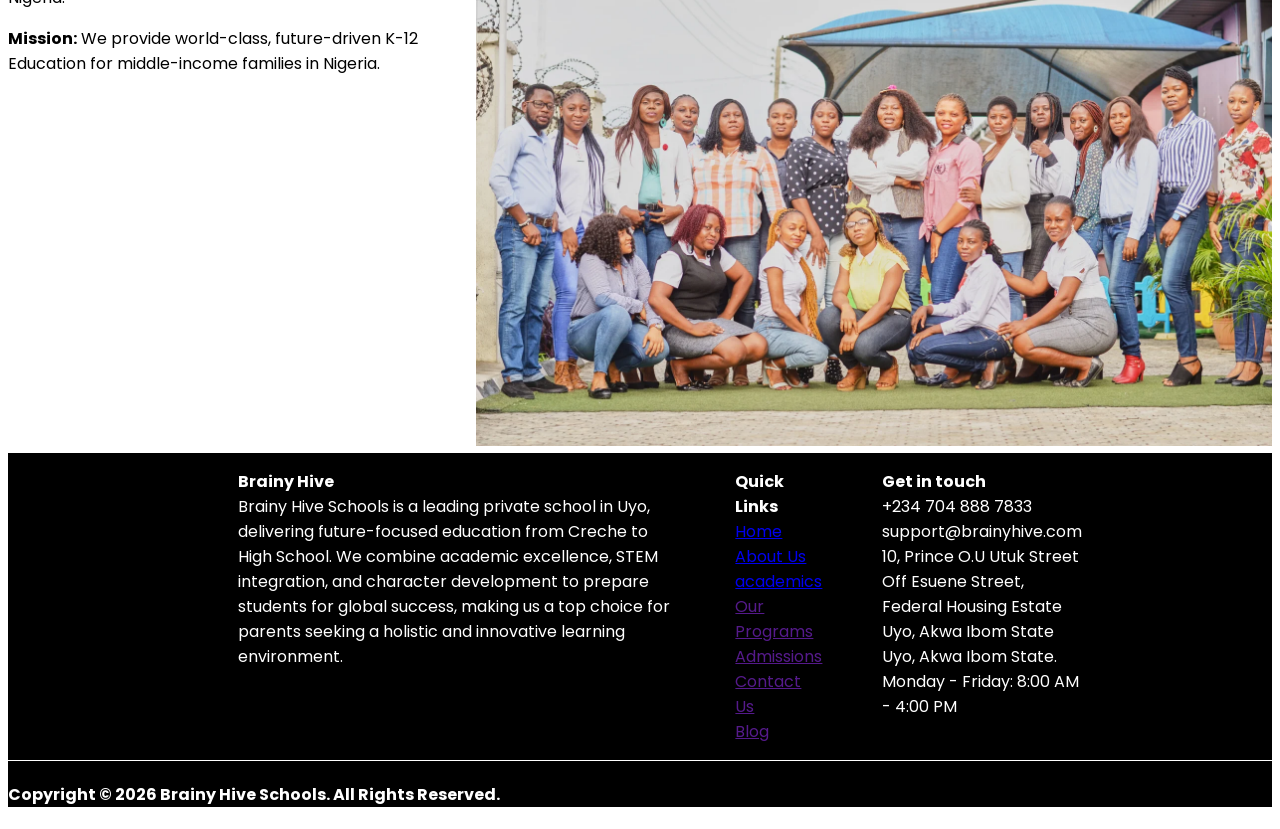
==== commit f76afb9e: "my next commit" ====
--- a/about us.html
+++ b/about us.html
@@ -9,7 +9,7 @@
 </head>
 
 <body>
-       <ul class="nav-links">
+    <ul class="nav-links">
 
         <div class="subsitution">
             <li><a href="mailto:aregbesolajoy247@gmail.com">support@brainyhive.com</a></li>
@@ -24,7 +24,7 @@
 
 
     </ul>
-     <div class="fixed-button">
+    <div class="fixed-button">
         <span class="ifneeded">
             <p>chat with us</p>
         </span>
@@ -40,10 +40,10 @@
                 <li><a href="academics.html">Academics</a></li>
                 <li><a href="./programs.html">Programs</a></li>
                 <li><a href="./high school.html">High School</a></li>
-                <li>E-learning</li>
-                <li>Gallery</li>
-                <li>Contact</li>
-                <li>Blog</li>
+                <li><a href="./e-learning.html">E-learning</a></li>
+                <li><a href="./gallery.html">Gallery</a></li>
+                <li><a href="./contact-us.html">Contact</a></li>
+                <li><a href="./blog.html">Blog</a></li>
             </ul>
         </nav>
     </header>
@@ -76,7 +76,8 @@
     </nav>
     <section class="brainy-hive">
         <div class="firefighters">
-            <div>
+            <div class="main-oga">
+
                 <h2>We partner with parents to raise</h2>
                 <h1><span class="spanner">Future-Ready</span><br>Children</h1>
                 <p>Born out of passion for excellent child care and education that questions the regular and looks more
--- a/about us.css
+++ b/about us.css
@@ -227,6 +227,15 @@
     align-items: center;
 }
 
+.main-oga h2::before {
+    content: "";
+    width: 50px;
+    margin-bottom: 20px;
+    display: block;
+    height: 10px;
+    background-color: orange;
+}
+
 
 .ifneeded {
     background-color: lightgrey;
